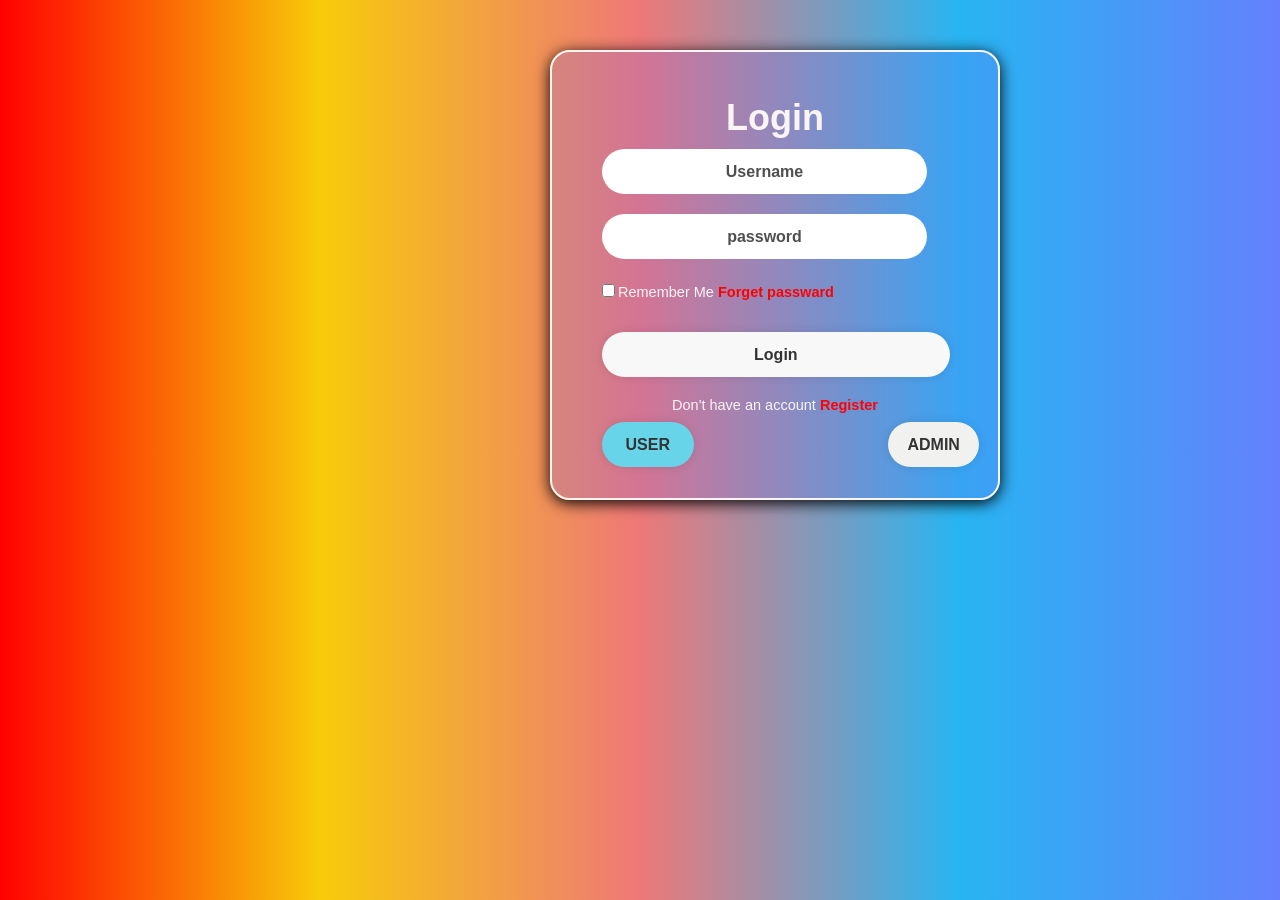
==== index.html @ 0cb130b9 "Create index.html" ====
<!DOCTYPE html>
<html lang="en">

<head>
    <meta charset="UTF-8">
    <meta name="viewport" content="width=device-width, initial-scale=1.0">
    <script src="https://smtpjs.com/v3/smtp.js"></script>
    <title>Login-Page</title>
    <style>
        * {
            margin: 0;
            padding: 0;
            box-sizing: border-box;
            font-family: "Poppins", sans-serif;
        }

        body {

            background: linear-gradient(30870deg, #6580fc, #27b5f2,rgb(238, 120, 120),rgb(247, 203, 9),red),aqua;
        }
        .uwrapper {
            justify-content: center;
            align-items: center;
            box-shadow: 0px 3px 15px rgba(0, 0, 0, 10);
            min-height: 50vh;
            width: 450px;
            border: 2px solid;
            transform: translate(550px, 50px);
            background-color: #7663f338;
            color: rgb(250, 244, 244);
            border-radius: 20px;
            padding: 30px 40px;

        }

        .uwrapper h1 {
            font-size: 36px;
            text-align: center;
            transform: translateY(-50px);
        }

        .uwrapper .ulogin {
            background: transparent;
        }

        .ulogin input {
            height: 45px;
            width: 325px;
            margin: 10px;
            padding: 0px;
            border: none;
            outline: none;
            border-radius: 50px;
            font-size: 16px;
            font-weight: 600;
            cursor: pointer;
            text-align: center;
            border-color: #333;
            transform: translateY(-50px);
        }

        .ulogin input::placeholder {
            color: rgb(80, 79, 79);
        }

        .uremember input {
            margin: 10px;

        }

        .uwrapper .uremember {
            display: flex;
            justify-content: space-between;
            font-size: 14.5px;
            margin: -15px 0 15px;
            margin-top: 5px;
            transform: translateY(-50px);
        }

        .uremember label input {
            margin-right: 3px;
        }

        .uremember a {
            color: rgb(252, 3, 3);
            font-weight: 600;
            text-decoration: none;
            justify-content: right;
        }

        .uremember a:hover {
            text-decoration: underline;
        }

        .uwrapper .ubutton {
            margin: 10px;
            padding: 1px;
            width: 95%;
            height: 45px;
            background: rgb(249, 248, 248);
            border: none;
            outline: none;
            border-radius: 50px;
            box-shadow: 0 0 10px rgba(0, 0, 0, .1);
            cursor: pointer;
            font-size: 16px;
            color: #333;
            font-weight: 600;
            transform: 5s;
            transform: translateY(-50px);
        }

        .uwrapper .ubutton:hover {
            background-color: rgb(7, 222, 21);
        }

        .Ubutton {
            margin: 10px;
            padding: 1px;
            width: 25%;
            height: 45px;
            background-color: rgb(104, 212, 234);
            border: none;
            outline: none;
            border-radius: 50px;
            box-shadow: 0 0 10px rgba(0, 0, 0, .1);
            cursor: not-allowed;
            font-size: 16px;
            color: #333;
            font-weight: 600;
            transform: 5s;
            transform: translateY(330px);

        }

        .UAbutton {
            margin: 10px;
            padding: 1px;
            width: 25%;
            height: 45px;
            background-color: rgb(241, 241, 240);
            border: none;
            outline: none;
            border-radius: 50px;
            box-shadow: 0 0 10px rgba(0, 0, 0, .1);
            cursor: pointer;
            font-size: 16px;
            color: #333;
            font-weight: 600;
            transform: 5s;
            transform: translate(170px, 330px);
        }

        .UAbutton:hover {
            background-color: rgb(244, 36, 13);

        }


        .uwrapper .uregister-link {
            font-size: 14.5px;
            text-align: center;
            margin-top: 10px;
            transform: translateY(-50px);
        }

        .uregister-link p a {
            color: rgb(255, 3, 3);
            text-decoration: none;
            font-weight: 600;
        }

        .uregister-link p a:hover {
            text-decoration: underline;
        }





        .awrapper {
            display: none;
            justify-content: center;
            align-items: center;
            box-shadow: 0px 3px 15px rgba(0, 0, 0, 10);
            min-height: 60vh;
            width: 450px;
            border: 2px solid;
            transform: translate(550px, 50px);
            background-color: #7663f338;
            color: rgb(250, 244, 244);
            border-radius: 20px;
            padding: 30px 40px;
        }

        .awrapper h1 {
            font-size: 36px;
            text-align: center;
            transform: translateY(-70px);
        }

        .awrapper .ulogin {
            background: transparent;

        }

        .alogin input {
            height: 45px;
            width: 325px;
            margin: 10px;
            /* padding: 0px; */
            text-align: center;
            outline: none;
            border-radius: 40px;
            font-size: 16px;
            font-weight: 600;
            cursor: pointer;
            transform: translateY(-50px);
        }

        .alogin input::placeholder {
            color: rgb(80, 79, 79);
        }

        .aremember input {
            margin: 10px;
            /* transform: translate(1px,-50px); */
        }

        .awrapper .aremember {
            display: flex;
            font-size: 14.5px;
            margin: -15px 0 15px;
            margin-top: 5px;
            transform: translate(20px, -50px);
        }

        .aremember label input {
            margin-right: 3px;

        }

        .aremember a {
            color: rgb(253, 4, 4);
            font-weight: 600;
            text-decoration: none;
            justify-content: right;
            transform: translateX(10px);
        }

        .aremember a:hover {
            text-decoration: underline;
        }

        .awrapper .abutton {
            margin: 10px;
            padding: 1px;
            width: 95%;
            height: 45px;
            background: #fff;
            border: none;
            outline: none;
            border-radius: 50px;
            box-shadow: 0 0 10px rgba(0, 0, 0, .1);
            cursor: pointer;
            font-size: 16px;
            color: #333;
            font-weight: 600;
            transform: 5s;
            transform: translateY(-60px);
        }

        .awrapper .abutton:hover {
            background-color: rgb(54, 228, 54);
        }

        .AUbutton {
            margin: 10px;
            padding: 1px;
            width: 25%;
            height: 45px;
            background: #fff;
            border: none;
            outline: none;
            border-radius: 50px;
            box-shadow: 0 0 10px rgba(0, 0, 0, .1);
            cursor: pointer;
            font-size: 16px;
            color: #333;
            font-weight: 600;
            transform: 5s;
            transform: translate(10px, 330px);
        }

        .Abutton {
            margin: 10px;
            padding: 1px;
            width: 25%;
            height: 45px;
            background-color: rgb(204, 253, 100);
            border: none;
            outline: none;
            border-radius: 50px;
            box-shadow: 0 0 10px rgba(0, 0, 0, .1);
            cursor: not-allowed;
            font-size: 16px;
            color: #333;
            font-weight: 600;
            transform: 5s;
            transform: translate(170px, 330px);
        }

        .AUbutton:hover {
            background-color: rgb(254, 15, 163);

        }
        .loader {
            width: 50px;
            aspect-ratio: 1;
            display: none;
            animation: spin 4s infinite;
            transform: translate(760px,-150px);
        }

        .loader::before,
        .loader::after {
            content: "";
            grid-area: 1/1;
            border: 8px solid;
            border-radius: 50%;
            border-color: red red #0000 #0000;
            mix-blend-mode: darken;
            animation: l14 1s infinite linear;
        }

        .loader::after {
            border-color: #0000 #0000 blue blue;
            animation-direction: reverse;
        }

        @keyframes l14 {
            100% {
                transform: rotate(1turn)
            }
        }
    </style>
</head>

<body>
    <div class="uwrapper" id="user_id">
        <form id="uform_id" action="user.php" method="post">
            <button type="ulogin" class="Ubutton" disabled>USER</button>
            <button type="button" class="UAbutton" id="first_form">ADMIN</button>
            <h1>Login</h1>
            <div class="ulogin">
                <input type="text" placeholder="Username" name="user_name" required><br>
                <input type="password" placeholder="password" name="password" required>
            </div>
            <div class="uremember">
                <label><input type="checkbox">Remember Me</input>
                    <a href="forgetpassword.html" target="_blank">Forget passward</a>
                </label>
            </div>
            <button type="submit" class="ubutton" id="ubutton">Login</button>

            <div class="uregister-link">
                <p>Don't have an account <a href="registation.html" id="registationid" target="_blank">Register</a></p>
            </div>
        </form>
    </div>
    <div class="awrapper" id="admin_id">
        <form id="aform_id" action="admin.php" method="post" target="_blank">
            <button type="ulogin" class="AUbutton" id="second_form">USER</button>
            <button type="alogin" class="Abutton" disabled>ADMIN</button>
            <h1>Login</h1>
            <div class="alogin">
                <input type="text" placeholder="Username" name="user_name" required><br>
                <input type="password" placeholder="passward" name="password" required>
            </div>
            <div class="aremember">
                <label><input type="checkbox">Remember Me</input>
                    <a href="#" id="aforgetid">Forget passward</a>
                </label>
            </div>
            <button type="submit" class="abutton">Login</button>
        </form>
    </div>
    <div class="loader" id="loader"></div>

    <script>
        document.getElementById("uform_id").addEventListener("submit", function (event) {
            event.preventDefault();

            document.getElementById("loader").style.display = "grid";

            setTimeout(() => {
                document.getElementById("loader").style.display = "none";
                this.submit();
            }, 3000);
        });
    </script>
    <script>
        document.getElementById("aform_id").addEventListener("submit", function (event) {
            event.preventDefault();

            document.getElementById("loader").style.display = "grid";

            setTimeout(() => {
                document.getElementById("loader").style.display = "none";
                this.submit();
            }, 3000);
        });
    </script>
</body>
<script>
    document.getElementById("user_id").addEventListener("keydown", function (event) {
        if (event.key === "Enter") {
            event.preventDefault();
            document.querySelector(".ubutton").click();
        }
    });
</script>
<script>
    const userform = document.getElementById('user_id');
    const first_form = document.getElementById('first_form');
    const adminform = document.getElementById('admin_id');
    const second_form = document.getElementById('second_form');
    first_form.addEventListener('click', function () {
        userform.style.display = 'none';
        adminform.style.display = 'flex';
    });
    second_form.addEventListener('click', function () {
        userform.style.display = 'flex';
        adminform.style.display = 'none';
    });
</script>

</html>
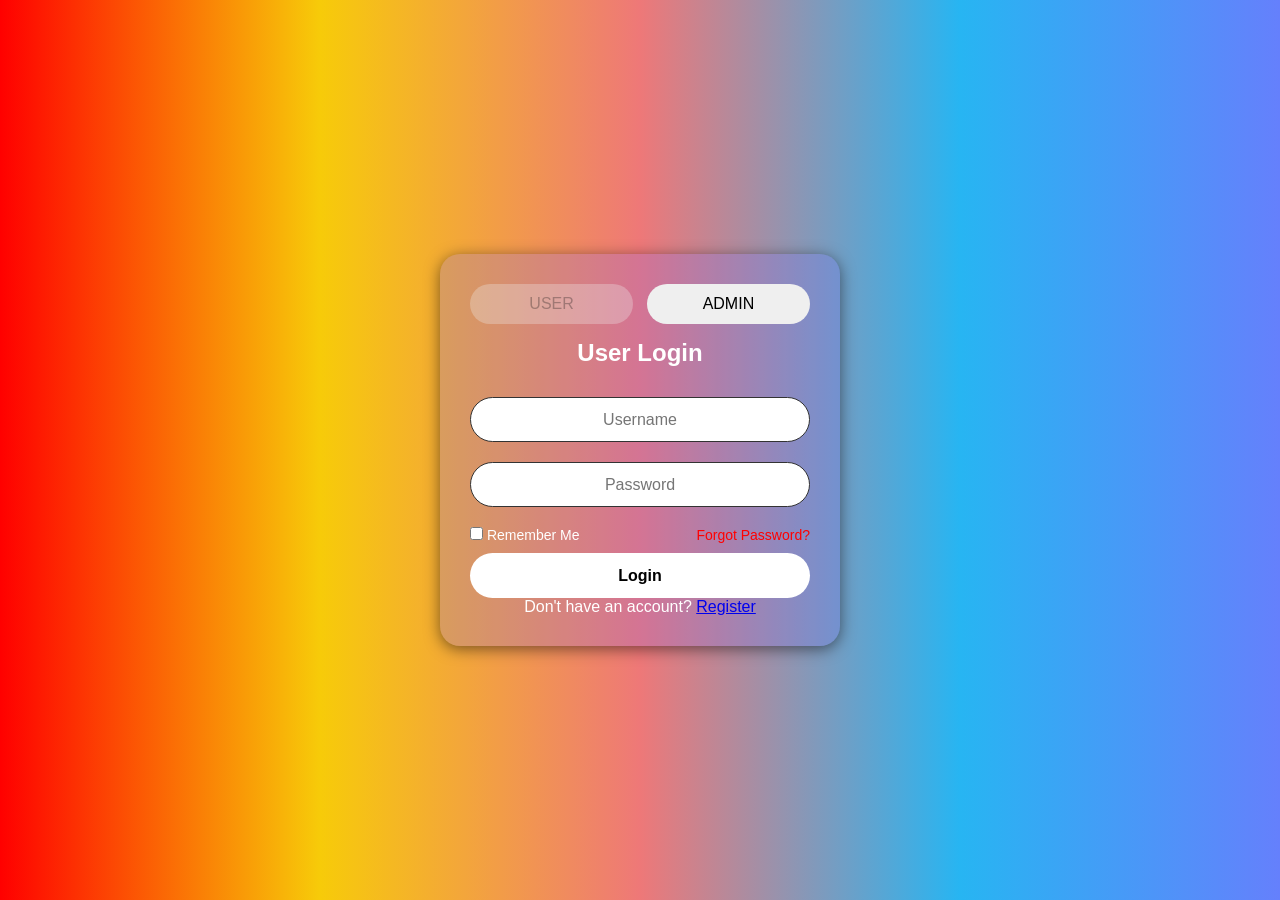
==== commit 3e955b21: "Update index.html" ====
--- a/index.html
+++ b/index.html
@@ -1,6 +1,5 @@
 <!DOCTYPE html>
 <html lang="en">
-
 <head>
     <meta charset="UTF-8">
     <meta name="viewport" content="width=device-width, initial-scale=1.0">
@@ -15,424 +14,135 @@
         }
 
         body {
-
-            background: linear-gradient(30870deg, #6580fc, #27b5f2,rgb(238, 120, 120),rgb(247, 203, 9),red),aqua;
-        }
-        .uwrapper {
+            background: linear-gradient(30870deg, #6580fc, #27b5f2, rgb(238, 120, 120), rgb(247, 203, 9), red), aqua;
+            display: flex;
             justify-content: center;
             align-items: center;
-            box-shadow: 0px 3px 15px rgba(0, 0, 0, 10);
-            min-height: 50vh;
-            width: 450px;
-            border: 2px solid;
-            transform: translate(550px, 50px);
-            background-color: #7663f338;
-            color: rgb(250, 244, 244);
-            border-radius: 20px;
-            padding: 30px 40px;
-
+            height: 100vh;
         }
 
-        .uwrapper h1 {
-            font-size: 36px;
+        .wrapper {
+            width: 90%;
+            max-width: 400px;
+            background-color: rgba(118, 99, 243, 0.22);
+            color: white;
+            border-radius: 20px;
+            padding: 30px;
+            box-shadow: 0px 3px 15px rgba(0, 0, 0, 0.5);
             text-align: center;
-            transform: translateY(-50px);
         }
 
-        .uwrapper .ulogin {
-            background: transparent;
+        .wrapper h1 {
+            font-size: 24px;
+            margin-bottom: 20px;
         }
 
-        .ulogin input {
+        .login-input {
+            width: 100%;
             height: 45px;
-            width: 325px;
-            margin: 10px;
-            padding: 0px;
+            margin: 10px 0;
             border: none;
             outline: none;
-            border-radius: 50px;
+            border-radius: 25px;
             font-size: 16px;
-            font-weight: 600;
-            cursor: pointer;
             text-align: center;
-            border-color: #333;
-            transform: translateY(-50px);
+            border: 1px solid #333;
         }
 
-        .ulogin input::placeholder {
-            color: rgb(80, 79, 79);
+        .remember {
+            display: flex;
+            justify-content: space-between;
+            font-size: 14px;
+            margin: 10px 0;
         }
 
-        .uremember input {
-            margin: 10px;
-
+        .remember a {
+            color: red;
+            text-decoration: none;
         }
 
-        .uwrapper .uremember {
+        .button {
+            width: 100%;
+            height: 45px;
+            background: white;
+            border: none;
+            border-radius: 25px;
+            cursor: pointer;
+            font-size: 16px;
+            font-weight: bold;
+        }
+
+        .button:hover {
+            background-color: green;
+            color: white;
+        }
+
+        .toggle-button {
             display: flex;
             justify-content: space-between;
-            font-size: 14.5px;
-            margin: -15px 0 15px;
-            margin-top: 5px;
-            transform: translateY(-50px);
+            margin-bottom: 15px;
         }
 
-        .uremember label input {
-            margin-right: 3px;
+        .toggle-button button {
+            width: 48%;
+            height: 40px;
+            border-radius: 20px;
+            border: none;
+            font-size: 16px;
+            cursor: pointer;
         }
 
-        .uremember a {
-            color: rgb(252, 3, 3);
-            font-weight: 600;
-            text-decoration: none;
-            justify-content: right;
-        }
-
-        .uremember a:hover {
-            text-decoration: underline;
-        }
-
-        .uwrapper .ubutton {
-            margin: 10px;
-            padding: 1px;
-            width: 95%;
-            height: 45px;
-            background: rgb(249, 248, 248);
-            border: none;
-            outline: none;
-            border-radius: 50px;
-            box-shadow: 0 0 10px rgba(0, 0, 0, .1);
-            cursor: pointer;
-            font-size: 16px;
-            color: #333;
-            font-weight: 600;
-            transform: 5s;
-            transform: translateY(-50px);
-        }
-
-        .uwrapper .ubutton:hover {
-            background-color: rgb(7, 222, 21);
-        }
-
-        .Ubutton {
-            margin: 10px;
-            padding: 1px;
-            width: 25%;
-            height: 45px;
-            background-color: rgb(104, 212, 234);
-            border: none;
-            outline: none;
-            border-radius: 50px;
-            box-shadow: 0 0 10px rgba(0, 0, 0, .1);
-            cursor: not-allowed;
-            font-size: 16px;
-            color: #333;
-            font-weight: 600;
-            transform: 5s;
-            transform: translateY(330px);
-
-        }
-
-        .UAbutton {
-            margin: 10px;
-            padding: 1px;
-            width: 25%;
-            height: 45px;
-            background-color: rgb(241, 241, 240);
-            border: none;
-            outline: none;
-            border-radius: 50px;
-            box-shadow: 0 0 10px rgba(0, 0, 0, .1);
-            cursor: pointer;
-            font-size: 16px;
-            color: #333;
-            font-weight: 600;
-            transform: 5s;
-            transform: translate(170px, 330px);
-        }
-
-        .UAbutton:hover {
-            background-color: rgb(244, 36, 13);
-
-        }
-
-
-        .uwrapper .uregister-link {
-            font-size: 14.5px;
-            text-align: center;
-            margin-top: 10px;
-            transform: translateY(-50px);
-        }
-
-        .uregister-link p a {
-            color: rgb(255, 3, 3);
-            text-decoration: none;
-            font-weight: 600;
-        }
-
-        .uregister-link p a:hover {
-            text-decoration: underline;
-        }
-
-
-
-
-
-        .awrapper {
+        .hidden {
             display: none;
-            justify-content: center;
-            align-items: center;
-            box-shadow: 0px 3px 15px rgba(0, 0, 0, 10);
-            min-height: 60vh;
-            width: 450px;
-            border: 2px solid;
-            transform: translate(550px, 50px);
-            background-color: #7663f338;
-            color: rgb(250, 244, 244);
-            border-radius: 20px;
-            padding: 30px 40px;
-        }
-
-        .awrapper h1 {
-            font-size: 36px;
-            text-align: center;
-            transform: translateY(-70px);
-        }
-
-        .awrapper .ulogin {
-            background: transparent;
-
-        }
-
-        .alogin input {
-            height: 45px;
-            width: 325px;
-            margin: 10px;
-            /* padding: 0px; */
-            text-align: center;
-            outline: none;
-            border-radius: 40px;
-            font-size: 16px;
-            font-weight: 600;
-            cursor: pointer;
-            transform: translateY(-50px);
-        }
-
-        .alogin input::placeholder {
-            color: rgb(80, 79, 79);
-        }
-
-        .aremember input {
-            margin: 10px;
-            /* transform: translate(1px,-50px); */
-        }
-
-        .awrapper .aremember {
-            display: flex;
-            font-size: 14.5px;
-            margin: -15px 0 15px;
-            margin-top: 5px;
-            transform: translate(20px, -50px);
-        }
-
-        .aremember label input {
-            margin-right: 3px;
-
-        }
-
-        .aremember a {
-            color: rgb(253, 4, 4);
-            font-weight: 600;
-            text-decoration: none;
-            justify-content: right;
-            transform: translateX(10px);
-        }
-
-        .aremember a:hover {
-            text-decoration: underline;
-        }
-
-        .awrapper .abutton {
-            margin: 10px;
-            padding: 1px;
-            width: 95%;
-            height: 45px;
-            background: #fff;
-            border: none;
-            outline: none;
-            border-radius: 50px;
-            box-shadow: 0 0 10px rgba(0, 0, 0, .1);
-            cursor: pointer;
-            font-size: 16px;
-            color: #333;
-            font-weight: 600;
-            transform: 5s;
-            transform: translateY(-60px);
-        }
-
-        .awrapper .abutton:hover {
-            background-color: rgb(54, 228, 54);
-        }
-
-        .AUbutton {
-            margin: 10px;
-            padding: 1px;
-            width: 25%;
-            height: 45px;
-            background: #fff;
-            border: none;
-            outline: none;
-            border-radius: 50px;
-            box-shadow: 0 0 10px rgba(0, 0, 0, .1);
-            cursor: pointer;
-            font-size: 16px;
-            color: #333;
-            font-weight: 600;
-            transform: 5s;
-            transform: translate(10px, 330px);
-        }
-
-        .Abutton {
-            margin: 10px;
-            padding: 1px;
-            width: 25%;
-            height: 45px;
-            background-color: rgb(204, 253, 100);
-            border: none;
-            outline: none;
-            border-radius: 50px;
-            box-shadow: 0 0 10px rgba(0, 0, 0, .1);
-            cursor: not-allowed;
-            font-size: 16px;
-            color: #333;
-            font-weight: 600;
-            transform: 5s;
-            transform: translate(170px, 330px);
-        }
-
-        .AUbutton:hover {
-            background-color: rgb(254, 15, 163);
-
-        }
-        .loader {
-            width: 50px;
-            aspect-ratio: 1;
-            display: none;
-            animation: spin 4s infinite;
-            transform: translate(760px,-150px);
-        }
-
-        .loader::before,
-        .loader::after {
-            content: "";
-            grid-area: 1/1;
-            border: 8px solid;
-            border-radius: 50%;
-            border-color: red red #0000 #0000;
-            mix-blend-mode: darken;
-            animation: l14 1s infinite linear;
-        }
-
-        .loader::after {
-            border-color: #0000 #0000 blue blue;
-            animation-direction: reverse;
-        }
-
-        @keyframes l14 {
-            100% {
-                transform: rotate(1turn)
-            }
         }
     </style>
 </head>
-
 <body>
-    <div class="uwrapper" id="user_id">
-        <form id="uform_id" action="user.php" method="post">
-            <button type="ulogin" class="Ubutton" disabled>USER</button>
-            <button type="button" class="UAbutton" id="first_form">ADMIN</button>
-            <h1>Login</h1>
-            <div class="ulogin">
-                <input type="text" placeholder="Username" name="user_name" required><br>
-                <input type="password" placeholder="password" name="password" required>
+    <div class="wrapper" id="user-wrapper">
+        <div class="toggle-button">
+            <button disabled>USER</button>
+            <button id="switch-to-admin">ADMIN</button>
+        </div>
+        <h1>User Login</h1>
+        <form action="user.php" method="post">
+            <input type="text" placeholder="Username" name="user_name" class="login-input" required>
+            <input type="password" placeholder="Password" name="password" class="login-input" required>
+            <div class="remember">
+                <label><input type="checkbox"> Remember Me</label>
+                <a href="forgetpassword.html">Forgot Password?</a>
             </div>
-            <div class="uremember">
-                <label><input type="checkbox">Remember Me</input>
-                    <a href="forgetpassword.html" target="_blank">Forget passward</a>
-                </label>
-            </div>
-            <button type="submit" class="ubutton" id="ubutton">Login</button>
-
-            <div class="uregister-link">
-                <p>Don't have an account <a href="registation.html" id="registationid" target="_blank">Register</a></p>
-            </div>
+            <button type="submit" class="button">Login</button>
+            <p>Don't have an account? <a href="registration.html">Register</a></p>
         </form>
     </div>
-    <div class="awrapper" id="admin_id">
-        <form id="aform_id" action="admin.php" method="post" target="_blank">
-            <button type="ulogin" class="AUbutton" id="second_form">USER</button>
-            <button type="alogin" class="Abutton" disabled>ADMIN</button>
-            <h1>Login</h1>
-            <div class="alogin">
-                <input type="text" placeholder="Username" name="user_name" required><br>
-                <input type="password" placeholder="passward" name="password" required>
+
+    <div class="wrapper hidden" id="admin-wrapper">
+        <div class="toggle-button">
+            <button id="switch-to-user">USER</button>
+            <button disabled>ADMIN</button>
+        </div>
+        <h1>Admin Login</h1>
+        <form action="admin.php" method="post">
+            <input type="text" placeholder="Username" name="admin_name" class="login-input" required>
+            <input type="password" placeholder="Password" name="password" class="login-input" required>
+            <div class="remember">
+                <label><input type="checkbox"> Remember Me</label>
+                <a href="#">Forgot Password?</a>
             </div>
-            <div class="aremember">
-                <label><input type="checkbox">Remember Me</input>
-                    <a href="#" id="aforgetid">Forget passward</a>
-                </label>
-            </div>
-            <button type="submit" class="abutton">Login</button>
+            <button type="submit" class="button">Login</button>
         </form>
     </div>
-    <div class="loader" id="loader"></div>
 
     <script>
-        document.getElementById("uform_id").addEventListener("submit", function (event) {
-            event.preventDefault();
+        document.getElementById("switch-to-admin").addEventListener("click", function () {
+            document.getElementById("user-wrapper").classList.add("hidden");
+            document.getElementById("admin-wrapper").classList.remove("hidden");
+        });
 
-            document.getElementById("loader").style.display = "grid";
-
-            setTimeout(() => {
-                document.getElementById("loader").style.display = "none";
-                this.submit();
-            }, 3000);
-        });
-    </script>
-    <script>
-        document.getElementById("aform_id").addEventListener("submit", function (event) {
-            event.preventDefault();
-
-            document.getElementById("loader").style.display = "grid";
-
-            setTimeout(() => {
-                document.getElementById("loader").style.display = "none";
-                this.submit();
-            }, 3000);
+        document.getElementById("switch-to-user").addEventListener("click", function () {
+            document.getElementById("admin-wrapper").classList.add("hidden");
+            document.getElementById("user-wrapper").classList.remove("hidden");
         });
     </script>
 </body>
-<script>
-    document.getElementById("user_id").addEventListener("keydown", function (event) {
-        if (event.key === "Enter") {
-            event.preventDefault();
-            document.querySelector(".ubutton").click();
-        }
-    });
-</script>
-<script>
-    const userform = document.getElementById('user_id');
-    const first_form = document.getElementById('first_form');
-    const adminform = document.getElementById('admin_id');
-    const second_form = document.getElementById('second_form');
-    first_form.addEventListener('click', function () {
-        userform.style.display = 'none';
-        adminform.style.display = 'flex';
-    });
-    second_form.addEventListener('click', function () {
-        userform.style.display = 'flex';
-        adminform.style.display = 'none';
-    });
-</script>
-
 </html>
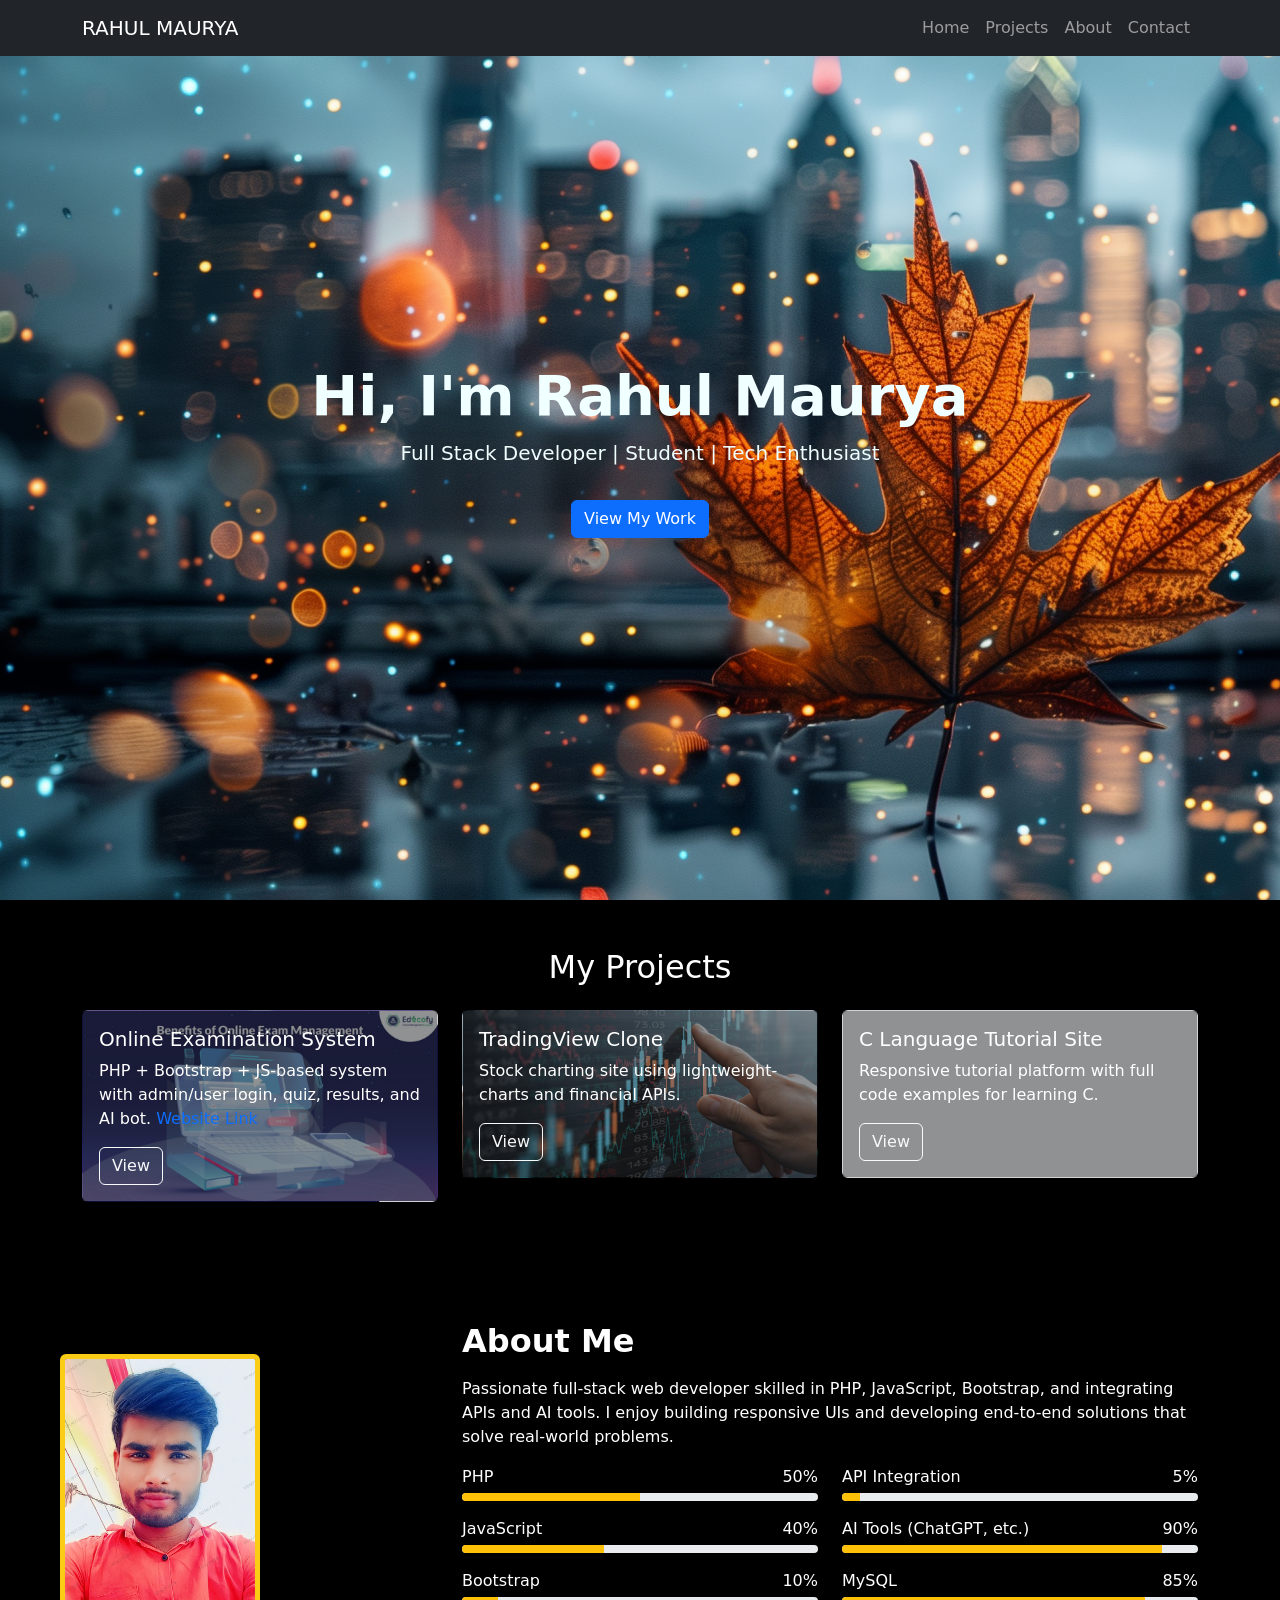
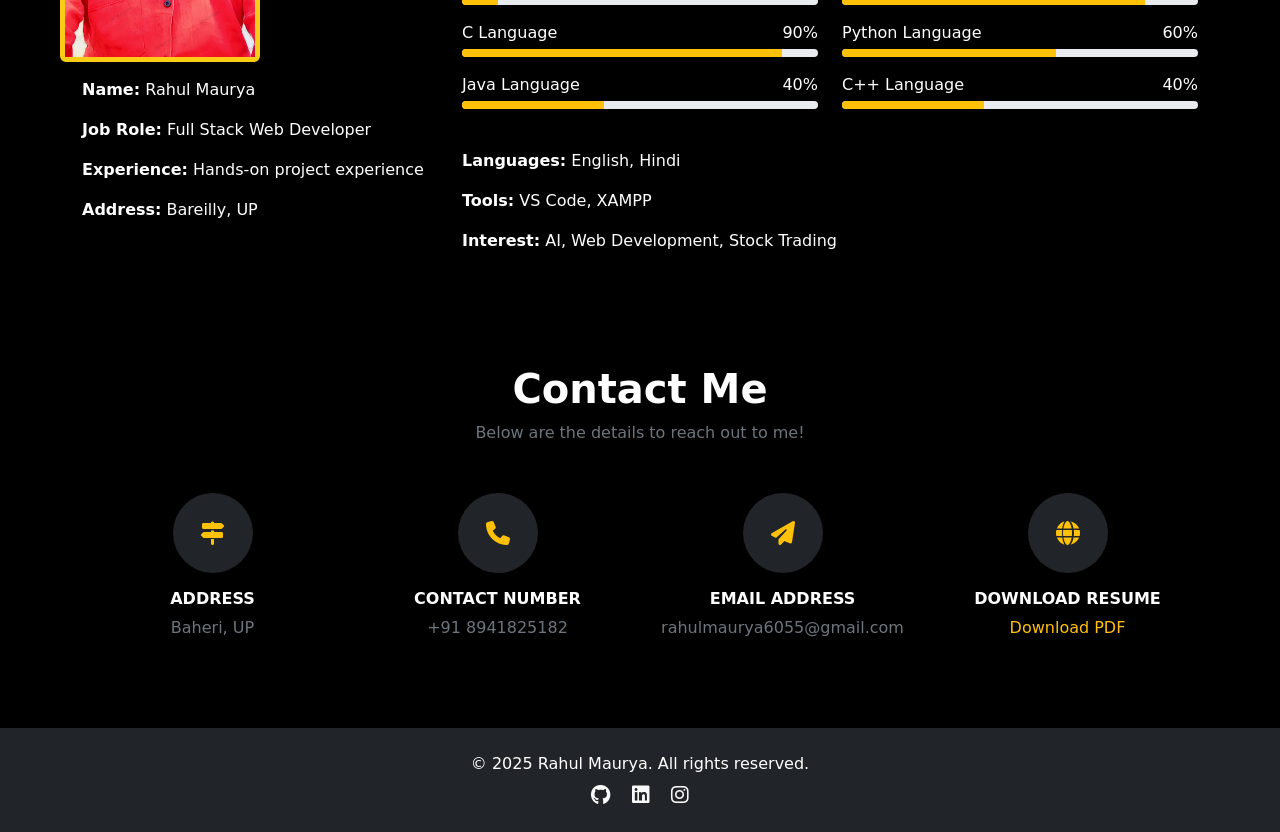
==== commit a297394f: "Add files via upload" ====
--- a/index.html
+++ b/index.html
@@ -1,148 +1,310 @@
-<!DOCTYPE html>
-<html lang="en">
-<head>
-    <meta charset="UTF-8">
-    <meta name="viewport" content="width=device-width, initial-scale=1.0">
-    <script src="https://smtpjs.com/v3/smtp.js"></script>
-    <title>Login-Page</title>
-    <style>
-        * {
-            margin: 0;
-            padding: 0;
-            box-sizing: border-box;
-            font-family: "Poppins", sans-serif;
-        }
-
-        body {
-            background: linear-gradient(30870deg, #6580fc, #27b5f2, rgb(238, 120, 120), rgb(247, 203, 9), red), aqua;
-            display: flex;
-            justify-content: center;
-            align-items: center;
-            height: 100vh;
-        }
-
-        .wrapper {
-            width: 90%;
-            max-width: 400px;
-            background-color: rgba(118, 99, 243, 0.22);
-            color: white;
-            border-radius: 20px;
-            padding: 30px;
-            box-shadow: 0px 3px 15px rgba(0, 0, 0, 0.5);
-            text-align: center;
-        }
-
-        .wrapper h1 {
-            font-size: 24px;
-            margin-bottom: 20px;
-        }
-
-        .login-input {
-            width: 100%;
-            height: 45px;
-            margin: 10px 0;
-            border: none;
-            outline: none;
-            border-radius: 25px;
-            font-size: 16px;
-            text-align: center;
-            border: 1px solid #333;
-        }
-
-        .remember {
-            display: flex;
-            justify-content: space-between;
-            font-size: 14px;
-            margin: 10px 0;
-        }
-
-        .remember a {
-            color: red;
-            text-decoration: none;
-        }
-
-        .button {
-            width: 100%;
-            height: 45px;
-            background: white;
-            border: none;
-            border-radius: 25px;
-            cursor: pointer;
-            font-size: 16px;
-            font-weight: bold;
-        }
-
-        .button:hover {
-            background-color: green;
-            color: white;
-        }
-
-        .toggle-button {
-            display: flex;
-            justify-content: space-between;
-            margin-bottom: 15px;
-        }
-
-        .toggle-button button {
-            width: 48%;
-            height: 40px;
-            border-radius: 20px;
-            border: none;
-            font-size: 16px;
-            cursor: pointer;
-        }
-
-        .hidden {
-            display: none;
-        }
-    </style>
-</head>
-<body>
-    <div class="wrapper" id="user-wrapper">
-        <div class="toggle-button">
-            <button disabled>USER</button>
-            <button id="switch-to-admin">ADMIN</button>
-        </div>
-        <h1>User Login</h1>
-        <form action="user.php" method="post">
-            <input type="text" placeholder="Username" name="user_name" class="login-input" required>
-            <input type="password" placeholder="Password" name="password" class="login-input" required>
-            <div class="remember">
-                <label><input type="checkbox"> Remember Me</label>
-                <a href="forgetpassword.html">Forgot Password?</a>
-            </div>
-            <button type="submit" class="button">Login</button>
-            <p>Don't have an account? <a href="registration.html">Register</a></p>
-        </form>
-    </div>
-
-    <div class="wrapper hidden" id="admin-wrapper">
-        <div class="toggle-button">
-            <button id="switch-to-user">USER</button>
-            <button disabled>ADMIN</button>
-        </div>
-        <h1>Admin Login</h1>
-        <form action="admin.php" method="post">
-            <input type="text" placeholder="Username" name="admin_name" class="login-input" required>
-            <input type="password" placeholder="Password" name="password" class="login-input" required>
-            <div class="remember">
-                <label><input type="checkbox"> Remember Me</label>
-                <a href="#">Forgot Password?</a>
-            </div>
-            <button type="submit" class="button">Login</button>
-        </form>
-    </div>
-
-    <script>
-        document.getElementById("switch-to-admin").addEventListener("click", function () {
-            document.getElementById("user-wrapper").classList.add("hidden");
-            document.getElementById("admin-wrapper").classList.remove("hidden");
-        });
-
-        document.getElementById("switch-to-user").addEventListener("click", function () {
-            document.getElementById("admin-wrapper").classList.add("hidden");
-            document.getElementById("user-wrapper").classList.remove("hidden");
-        });
-    </script>
-</body>
-</html>
+<!DOCTYPE html>
+<html lang="en">
+
+<head>
+    <meta charset="UTF-8">
+    <meta name="viewport" content="width=device-width, initial-scale=1.0">
+    <title>Rahul Maurya | Portfolio</title>
+    <link href="https://cdn.jsdelivr.net/npm/bootstrap@5.3.3/dist/css/bootstrap.min.css" rel="stylesheet">
+    <link rel="stylesheet" href="https://cdnjs.cloudflare.com/ajax/libs/font-awesome/6.5.0/css/all.min.css">
+    <style>
+        body {
+            background-color: black;
+        }
+
+        html {
+            scroll-behavior: smooth;
+        }
+
+        nav.shadow {
+            box-shadow: 0 4px 6px rgba(0, 0, 0, 0.1);
+        }
+
+        #hero {
+            background-image: url('thumb-1920-1357899.png');
+            background-repeat: no-repeat;
+            color: azure;
+        }
+
+        #hero h1 {
+            animation: fadeInDown 1s ease-in-out;
+        }
+
+        #hero p {
+            animation: fadeInUp 1s ease-in-out;
+        }
+
+        @keyframes fadeInDown {
+            from {
+                opacity: 0;
+                transform: translateY(-20px);
+            }
+
+            to {
+                opacity: 1;
+                transform: translateY(0);
+            }
+        }
+
+        @keyframes fadeInUp {
+            from {
+                opacity: 0;
+                transform: translateY(20px);
+            }
+
+            to {
+                opacity: 1;
+                transform: translateY(0);
+            }
+        }
+
+
+        .project-card {
+            transition: transform 0.3s ease, box-shadow 0.3s ease;
+        }
+
+        .project-card:hover {
+            transform: translateY(-5px);
+            box-shadow: 0 8px 20px rgba(0, 0, 0, 0.15);
+        }
+    </style>
+</head>
+
+<body class="bg-light text-dark">
+    <!-- Navbar -->
+    <nav class="navbar navbar-expand-lg navbar-dark bg-dark fixed-top">
+        <div class="container">
+            <a class="navbar-brand" href="#hero">RAHUL MAURYA</a>
+            <button class="navbar-toggler" type="button" data-bs-toggle="collapse" data-bs-target="#navbarNav">
+                <span class="navbar-toggler-icon"></span>
+            </button>
+            <div class="collapse navbar-collapse" id="navbarNav">
+                <ul class="navbar-nav ms-auto">
+                    <li class="nav-item"><a class="nav-link" href="#hero">Home</a></li>
+                    <li class="nav-item"><a class="nav-link" href="#projects">Projects</a></li>
+                    <li class="nav-item"><a class="nav-link" href="#about">About</a></li>
+                    <li class="nav-item"><a class="nav-link" href="#contact">Contact</a></li>
+                </ul>
+            </div>
+        </div>
+    </nav>
+
+    <!-- Hero Section -->
+    <section id="hero" class="vh-100 d-flex flex-column justify-content-center  align-items-center text-center">
+        <h1 class="display-4 fw-bold">Hi, I'm Rahul Maurya</h1>
+        <p class="lead">Full Stack Developer | Student | Tech Enthusiast</p>
+        <a href="#projects" class="btn btn-primary mt-3">View My Work</a>
+    </section>
+
+    <!-- Projects Section -->
+    <section id="projects" class="py-5" style="background-color: #000; color: #fff;">
+        <div class="container">
+            <h2 class="text-center mb-4">My Projects</h2>
+            <div class="row">
+                <!-- Project 1 -->
+                <div class="col-md-4 mb-4">
+                    <div class="card project-card text-white"
+                        style="background-image: url('Benefits-of-Online-Exam-Management-1024x538.jpg'); background-size: cover; background-position: center;">
+                        <div class="card-body bg-dark bg-opacity-50">
+                            <h5 class="card-title">Online Examination System</h5>
+                            <p class="card-text">PHP + Bootstrap + JS-based system with admin/user login, quiz, results,
+                                and AI bot.<a href="https://onlineexaminationsystem.fast-page.org/index.php" style="text-decoration: none;"> Website Link</a>
+                            </p>
+                            <a href="#" class="btn btn-outline-light">View</a>
+                        </div>
+                    </div>
+                </div>
+                <!-- Project 2 -->
+                <div class="col-md-4 mb-4">
+                    <div class="card project-card text-white"
+                        style="background-image: url('istockphoto-1487894858-612x612.jpg'); background-size: cover; background-position: center;">
+                        <div class="card-body bg-dark bg-opacity-50">
+                            <h5 class="card-title">TradingView Clone</h5>
+                            <p class="card-text">Stock charting site using lightweight-charts and financial APIs.</p>
+                            <a href="#" class="btn btn-outline-light">View</a>
+                        </div>
+                    </div>
+                </div>
+                <!-- Project 3 -->
+                <div class="col-md-4 mb-4">
+                    <div class="card project-card text-white"
+                        style="background-image: url('https://cdn.pixabay.com/photo/2015/06/24/15/45/code-820275_1280.jpg'); background-size: cover; background-position: center;">
+                        <div class="card-body bg-dark bg-opacity-50">
+                            <h5 class="card-title">C Language Tutorial Site</h5>
+                            <p class="card-text">Responsive tutorial platform with full code examples for learning C.
+                            </p>
+                            <a href="#" class="btn btn-outline-light">View</a>
+                        </div>
+                    </div>
+                </div>
+            </div>
+        </div>
+    </section>
+
+
+    <!-- About Section -->
+    <section id="about" class="py-5" style="background-color: #000; color: #fff;">
+        <div class="container">
+            <div class="row align-items-center">
+                <!-- Left Side: Photo and Basic Info -->
+                <div class="col-md-4 text-center mb-4 mb-md-0">
+                    <img src="1677764941349.jpg" class="img-fluid rounded"
+                        style="max-width: 200px; border: 5px solid #facc15; transform: translateX(-100px);"
+                        alt="Profile Photo">
+                    <div class="mt-3 text-start">
+                        <p><strong>Name:</strong> Rahul Maurya</p>
+                        <p><strong>Job Role:</strong> Full Stack Web Developer</p>
+                        <p><strong>Experience:</strong> Hands-on project experience</p>
+                        <p><strong>Address:</strong> Bareilly, UP</p>
+                    </div>
+                </div>
+
+                <!-- Right Side: About and Skills -->
+                <div class="col-md-8">
+                    <h2 class="fw-bold mb-3">About Me</h2>
+                    <p>
+                        Passionate full-stack web developer skilled in PHP, JavaScript, Bootstrap, and integrating APIs
+                        and AI tools. I enjoy building responsive UIs and developing end-to-end solutions that solve
+                        real-world problems.
+                    </p>
+                    <div class="row">
+                        <div class="col-sm-6">
+                            <p class="mb-1">PHP <span class="float-end">50%</span></p>
+                            <div class="progress mb-3" style="height: 8px;">
+                                <div class="progress-bar bg-warning" role="progressbar" style="width: 50%"></div>
+                            </div>
+                            <p class="mb-1">JavaScript <span class="float-end">40%</span></p>
+                            <div class="progress mb-3" style="height: 8px;">
+                                <div class="progress-bar bg-warning" role="progressbar" style="width: 40%"></div>
+                            </div>
+                            <p class="mb-1">Bootstrap <span class="float-end">10%</span></p>
+                            <div class="progress mb-3" style="height: 8px;">
+                                <div class="progress-bar bg-warning" role="progressbar" style="width: 10%"></div>
+                            </div>
+                        </div>
+                        <div class="col-sm-6">
+                            <p class="mb-1">API Integration <span class="float-end">5%</span></p>
+                            <div class="progress mb-3" style="height: 8px;">
+                                <div class="progress-bar bg-warning" role="progressbar" style="width: 5%"></div>
+                            </div>
+                            <p class="mb-1">AI Tools (ChatGPT, etc.) <span class="float-end">90%</span></p>
+                            <div class="progress mb-3" style="height: 8px;">
+                                <div class="progress-bar bg-warning" role="progressbar" style="width: 90%"></div>
+                            </div>
+                            <p class="mb-1">MySQL <span class="float-end">85%</span></p>
+                            <div class="progress mb-3" style="height: 8px;">
+                                <div class="progress-bar bg-warning" role="progressbar" style="width: 85%"></div>
+                            </div>
+                        </div>
+                        <div class="col-sm-6">
+                            <p class="mb-1">C Language<span class="float-end">90%</span></p>
+                            <div class="progress mb-3" style="height: 8px;">
+                                <div class="progress-bar bg-warning" role="progressbar" style="width: 90%"></div>
+                            </div>
+                        </div>
+                        <div class="col-sm-6">
+                            <p class="mb-1">Python Language<span class="float-end">60%</span></p>
+                            <div class="progress mb-3" style="height: 8px;">
+                                <div class="progress-bar bg-warning" role="progressbar" style="width: 60%"></div>
+                            </div>
+                        </div>
+                        <div class="col-sm-6">
+                            <p class="mb-1">Java Language<span class="float-end">40%</span></p>
+                            <div class="progress mb-3" style="height: 8px;">
+                                <div class="progress-bar bg-warning" role="progressbar" style="width: 40%"></div>
+                            </div>
+                        </div>
+                        <div class="col-sm-6">
+                            <p class="mb-1">C++ Language<span class="float-end">40%</span></p>
+                            <div class="progress mb-3" style="height: 8px;">
+                                <div class="progress-bar bg-warning" role="progressbar" style="width: 40%"></div>
+                            </div>
+                        </div>
+
+                        <!-- Optional Additional Info -->
+                        <div class="mt-4">
+                            <p><strong>Languages:</strong> English, Hindi</p>
+                            <p><strong>Tools:</strong> VS Code, XAMPP</p>
+                            <p><strong>Interest:</strong> AI, Web Development, Stock Trading</p>
+                        </div>
+                    </div>
+                </div>
+            </div>
+    </section>
+
+    <!-- Contact Section -->
+    <section id="contact" class="py-5" style="background-color: #000; color: #fff;">
+        <div class="container text-center">
+            <!-- Section Title -->
+            <h1 class="fw-bold mb-2" style="position: relative; display: inline-block;">
+                Contact Me
+            </h1>
+            <p class="text-secondary mb-5">Below are the details to reach out to me!</p>
+
+            <!-- Contact Items -->
+            <div class="row justify-content-center">
+                <!-- Address -->
+                <div class="col-6 col-md-3 mb-4">
+                    <div class="bg-dark rounded-circle d-flex justify-content-center align-items-center mx-auto"
+                        style="width: 80px; height: 80px;">
+                        <i class="fas fa-map-signs text-warning fs-4"></i>
+                    </div>
+                    <h6 class="mt-3 fw-bold">ADDRESS</h6>
+                    <p class="text-secondary">Baheri, UP </p>
+                </div>
+
+                <!-- Phone -->
+                <div class="col-6 col-md-3 mb-4">
+                    <div class="bg-dark rounded-circle d-flex justify-content-center align-items-center mx-auto"
+                        style="width: 80px; height: 80px;">
+                        <i class="fas fa-phone text-warning fs-4"></i>
+                    </div>
+                    <h6 class="mt-3 fw-bold">CONTACT NUMBER</h6>
+                    <p class="text-secondary">+91 8941825182</p>
+                </div>
+
+                <!-- Email -->
+                <div class="col-6 col-md-3 mb-4">
+                    <div class="bg-dark rounded-circle d-flex justify-content-center align-items-center mx-auto"
+                        style="width: 80px; height: 80px;">
+                        <i class="fas fa-paper-plane text-warning fs-4"></i>
+                    </div>
+                    <h6 class="mt-3 fw-bold">EMAIL ADDRESS</h6>
+                    <p class="text-secondary">rahulmaurya6055@gmail.com</p>
+                </div>
+
+                <!-- Resume -->
+                <div class="col-6 col-md-3 mb-4">
+                    <div class="bg-dark rounded-circle d-flex justify-content-center align-items-center mx-auto"
+                        style="width: 80px; height: 80px;">
+                        <i class="fas fa-globe text-warning fs-4"></i>
+                    </div>
+                    <h6 class="mt-3 fw-bold">DOWNLOAD RESUME</h6>
+                    <p><a href="your-resume-link.pdf" class="text-warning text-decoration-none" target="_blank">Download
+                            PDF</a></p>
+                </div>
+            </div>
+        </div>
+    </section>
+
+
+    <!-- Footer -->
+    <footer class="bg-dark text-white text-center py-4">
+        <p class="mb-2">&copy; 2025 Rahul Maurya. All rights reserved.</p>
+        <div>
+            <a href="#" class="text-light mx-2"><i class="fab fa-github fa-lg"></i></a>
+            <a href="#" class="text-light mx-2"><i class="fab fa-linkedin fa-lg"></i></a>
+            <a href="#" class="text-light mx-2"><i class="fab fa-instagram fa-lg"></i></a>
+        </div>
+    </footer>
+
+    <script>
+        window.addEventListener('scroll', function () {
+            document.querySelector('nav').classList.toggle('shadow', window.scrollY > 0);
+        });
+    </script>
+
+    <script src="https://cdn.jsdelivr.net/npm/bootstrap@5.3.3/dist/js/bootstrap.bundle.min.js"></script>
+</body>
+
+</html>
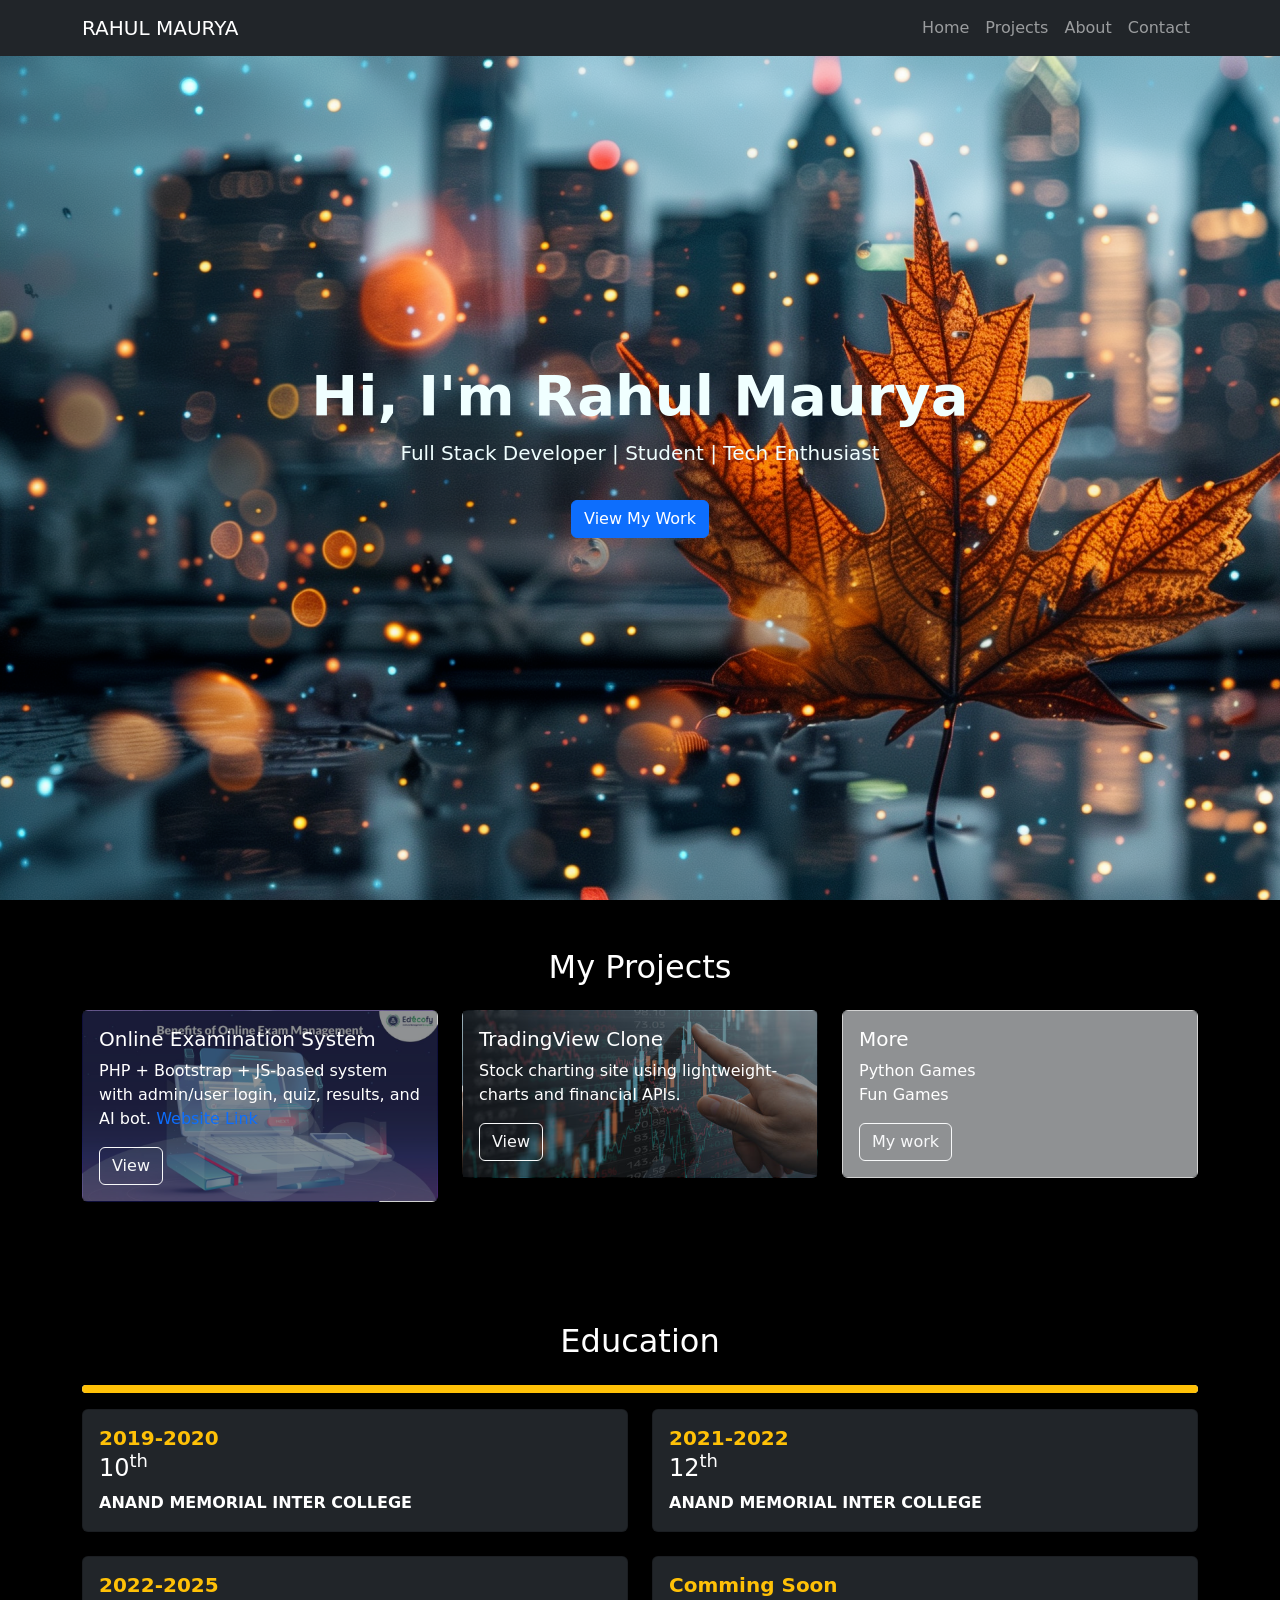
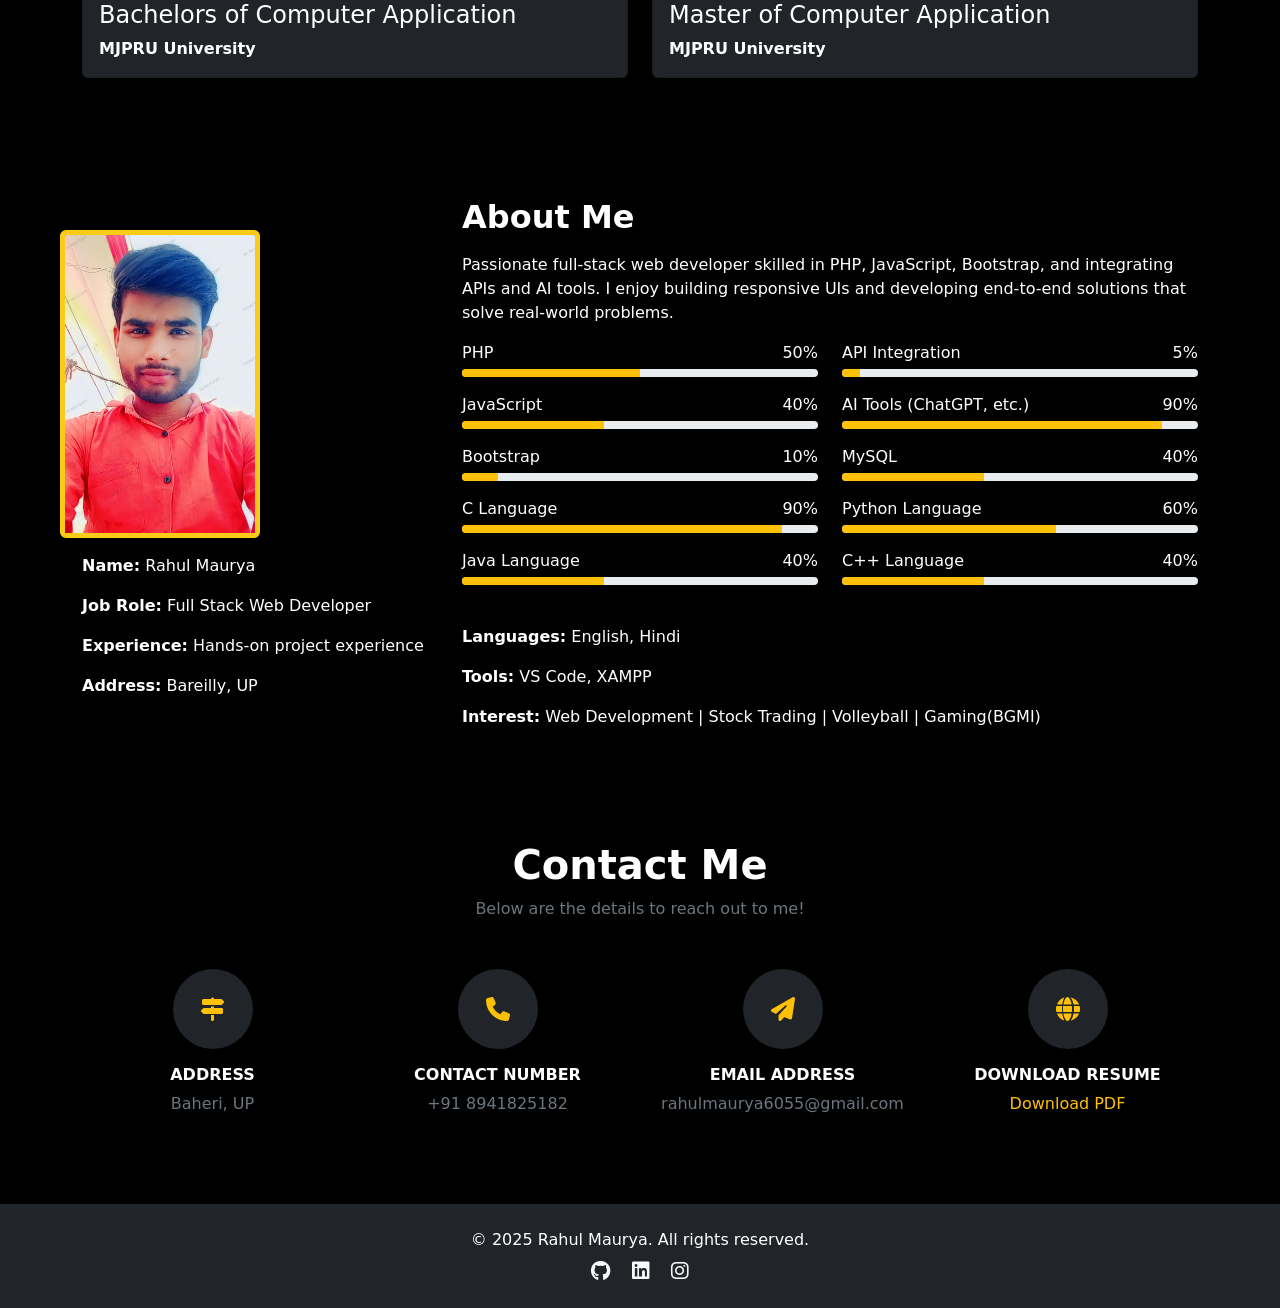
==== commit ffa609c9: "Update index.html" ====
--- a/index.html
+++ b/index.html
@@ -128,18 +128,77 @@
                 <!-- Project 3 -->
                 <div class="col-md-4 mb-4">
                     <div class="card project-card text-white"
-                        style="background-image: url('https://cdn.pixabay.com/photo/2015/06/24/15/45/code-820275_1280.jpg'); background-size: cover; background-position: center;">
+                        style="background-image: url('drink-more-water-hub.jpg'); background-size: cover; background-position: center;">
                         <div class="card-body bg-dark bg-opacity-50">
-                            <h5 class="card-title">C Language Tutorial Site</h5>
-                            <p class="card-text">Responsive tutorial platform with full code examples for learning C.
-                            </p>
-                            <a href="#" class="btn btn-outline-light">View</a>
-                        </div>
-                    </div>
-                </div>
-            </div>
-        </div>
-    </section>
+                            <h5 class="card-title">More</h5>
+                            <p class="card-text"> Python Games <br>Fun Games
+                            </p>
+                            <a href="#" class="btn btn-outline-light">My work</a>
+                        </div>
+                    </div>
+                </div>
+            </div>
+        </div>
+    </section>
+
+
+    <section id="education" class="py-5" style="background-color: #000; color: #fff;">
+        <div class="container">
+            <h2 class="text-center mb-4">Education</h2>
+            <div class="progress mb-3" style="height: 8px;">
+                <div class="progress-bar bg-warning" role="progressbar" style="width: 100%"></div>
+            </div>
+            <div class="row">
+                <div class="col-md-6 mb-4">
+                    <div class="card bg-dark text-white h-100 shadow">
+                        <div class="card-body">
+                            <h5 class="card-title text-warning fw-bold">2019-2020</h5>
+                            <h4 class="card-subtitle mb-2">10<sup>th</sup></h4>
+                            <p class="card-text">
+                                <strong>ANAND MEMORIAL INTER COLLEGE</strong><br>
+                            </p>
+                        </div>
+                    </div>
+                </div>
+                <!-- Masters Card -->
+                <div class="col-md-6 mb-4">
+                    <div class="card bg-dark text-white h-100 shadow">
+                        <div class="card-body">
+                            <h5 class="card-title text-warning fw-bold">2021-2022</h5>
+                            <h4 class="card-subtitle mb-2">12<sup>th</sup></h4>
+                            <p class="card-text">
+                                <strong>ANAND MEMORIAL INTER COLLEGE</strong><br>
+                            </p>
+                        </div>
+                    </div>
+                </div>
+                <!-- Bachelors Card -->
+                <div class="col-md-6 mb-4">
+                    <div class="card bg-dark text-white h-100 shadow">
+                        <div class="card-body">
+                            <h5 class="card-title text-warning fw-bold">2022-2025</h5>
+                            <h4 class="card-subtitle mb-2">Bachelors of Computer Application</h4>
+                            <p class="card-text">
+                                <strong>MJPRU University</strong>
+                            </p>
+                        </div>
+                    </div>
+                </div>
+                <div class="col-md-6 mb-4">
+                    <div class="card bg-dark text-white h-100 shadow">
+                        <div class="card-body">
+                            <h5 class="card-title text-warning fw-bold">Comming Soon</h5>
+                            <h4 class="card-subtitle mb-2">Master of Computer Application</h4>
+                            <p class="card-text">
+                                <strong>MJPRU University</strong>
+                            </p>
+                        </div>
+                    </div>
+                </div>
+            </div>
+        </div>
+    </section>
+    
 
 
     <!-- About Section -->
@@ -191,9 +250,9 @@
                             <div class="progress mb-3" style="height: 8px;">
                                 <div class="progress-bar bg-warning" role="progressbar" style="width: 90%"></div>
                             </div>
-                            <p class="mb-1">MySQL <span class="float-end">85%</span></p>
-                            <div class="progress mb-3" style="height: 8px;">
-                                <div class="progress-bar bg-warning" role="progressbar" style="width: 85%"></div>
+                            <p class="mb-1">MySQL <span class="float-end">40%</span></p>
+                            <div class="progress mb-3" style="height: 8px;">
+                                <div class="progress-bar bg-warning" role="progressbar" style="width: 40%"></div>
                             </div>
                         </div>
                         <div class="col-sm-6">
@@ -225,7 +284,7 @@
                         <div class="mt-4">
                             <p><strong>Languages:</strong> English, Hindi</p>
                             <p><strong>Tools:</strong> VS Code, XAMPP</p>
-                            <p><strong>Interest:</strong> AI, Web Development, Stock Trading</p>
+                            <p><strong>Interest:</strong> Web Development | Stock Trading | Volleyball | Gaming(BGMI)</p>
                         </div>
                     </div>
                 </div>
@@ -307,4 +366,4 @@
     <script src="https://cdn.jsdelivr.net/npm/bootstrap@5.3.3/dist/js/bootstrap.bundle.min.js"></script>
 </body>
 
-</html>+</html>
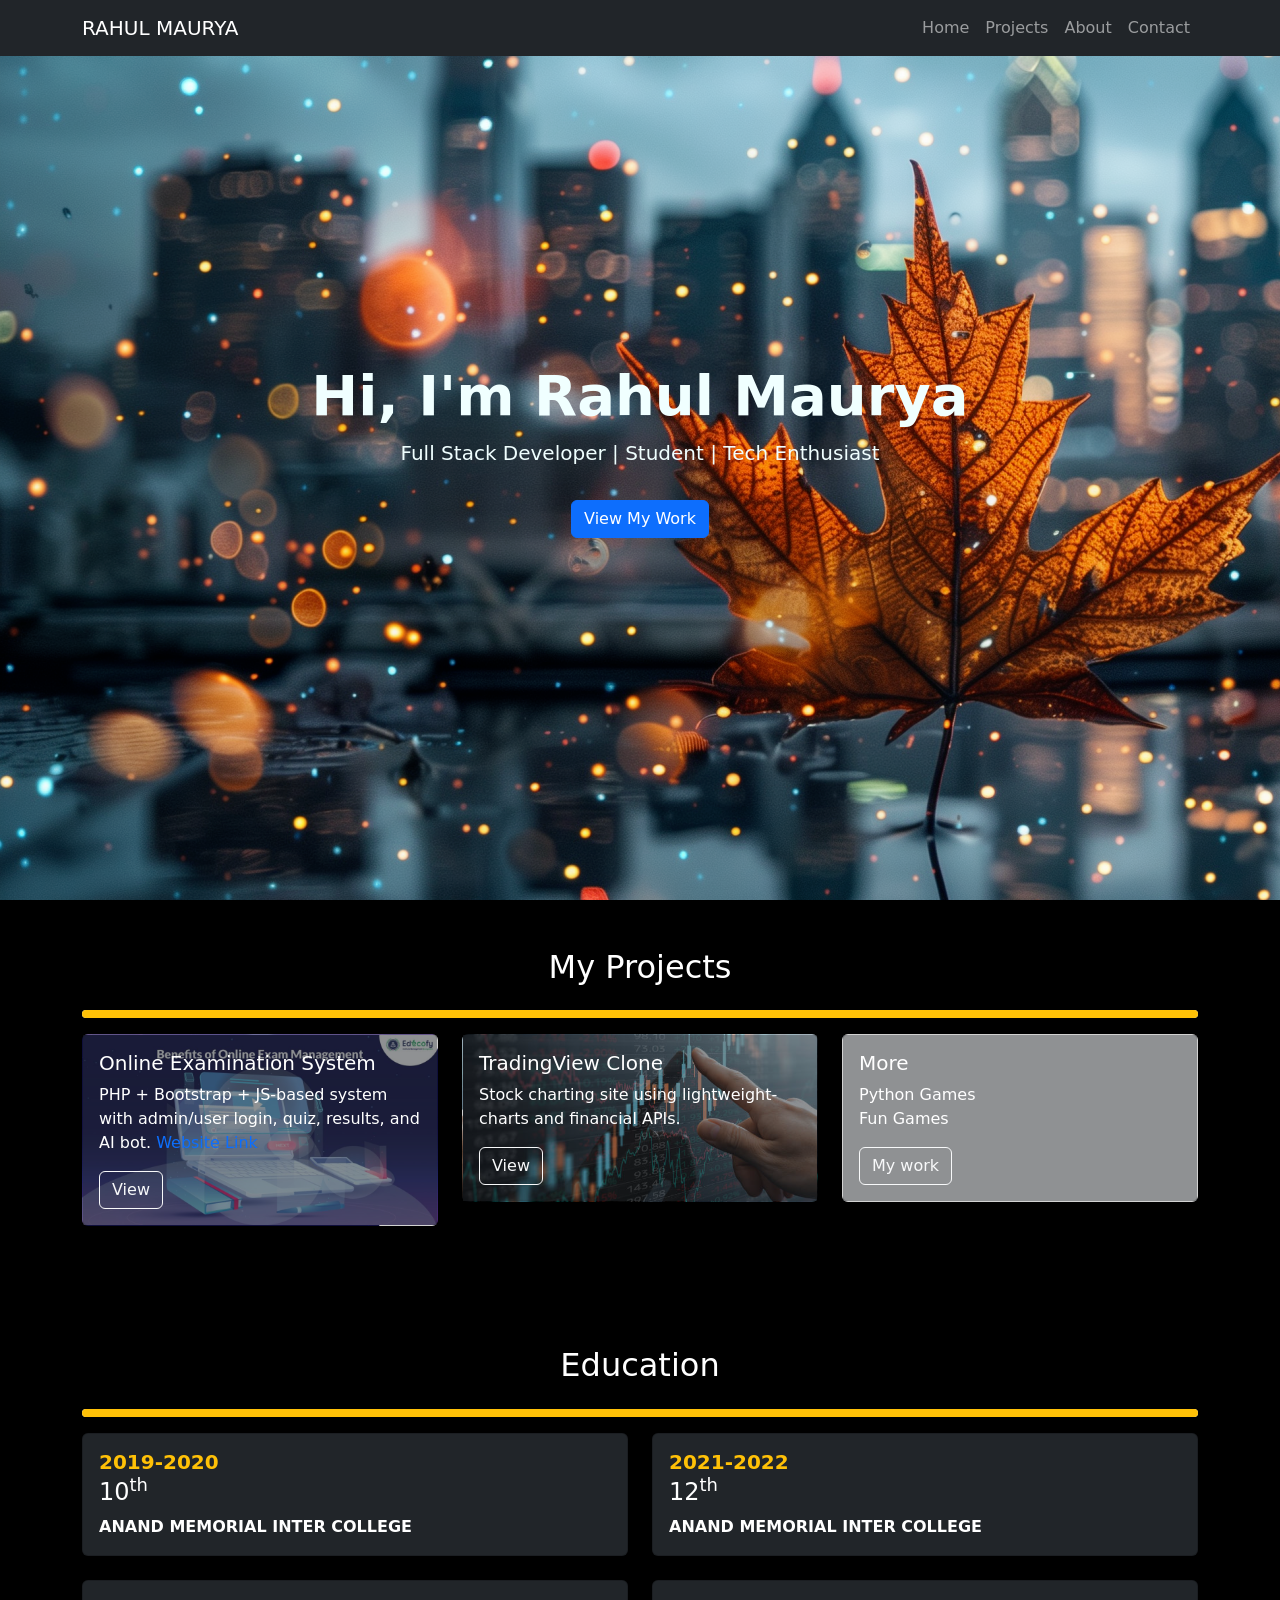
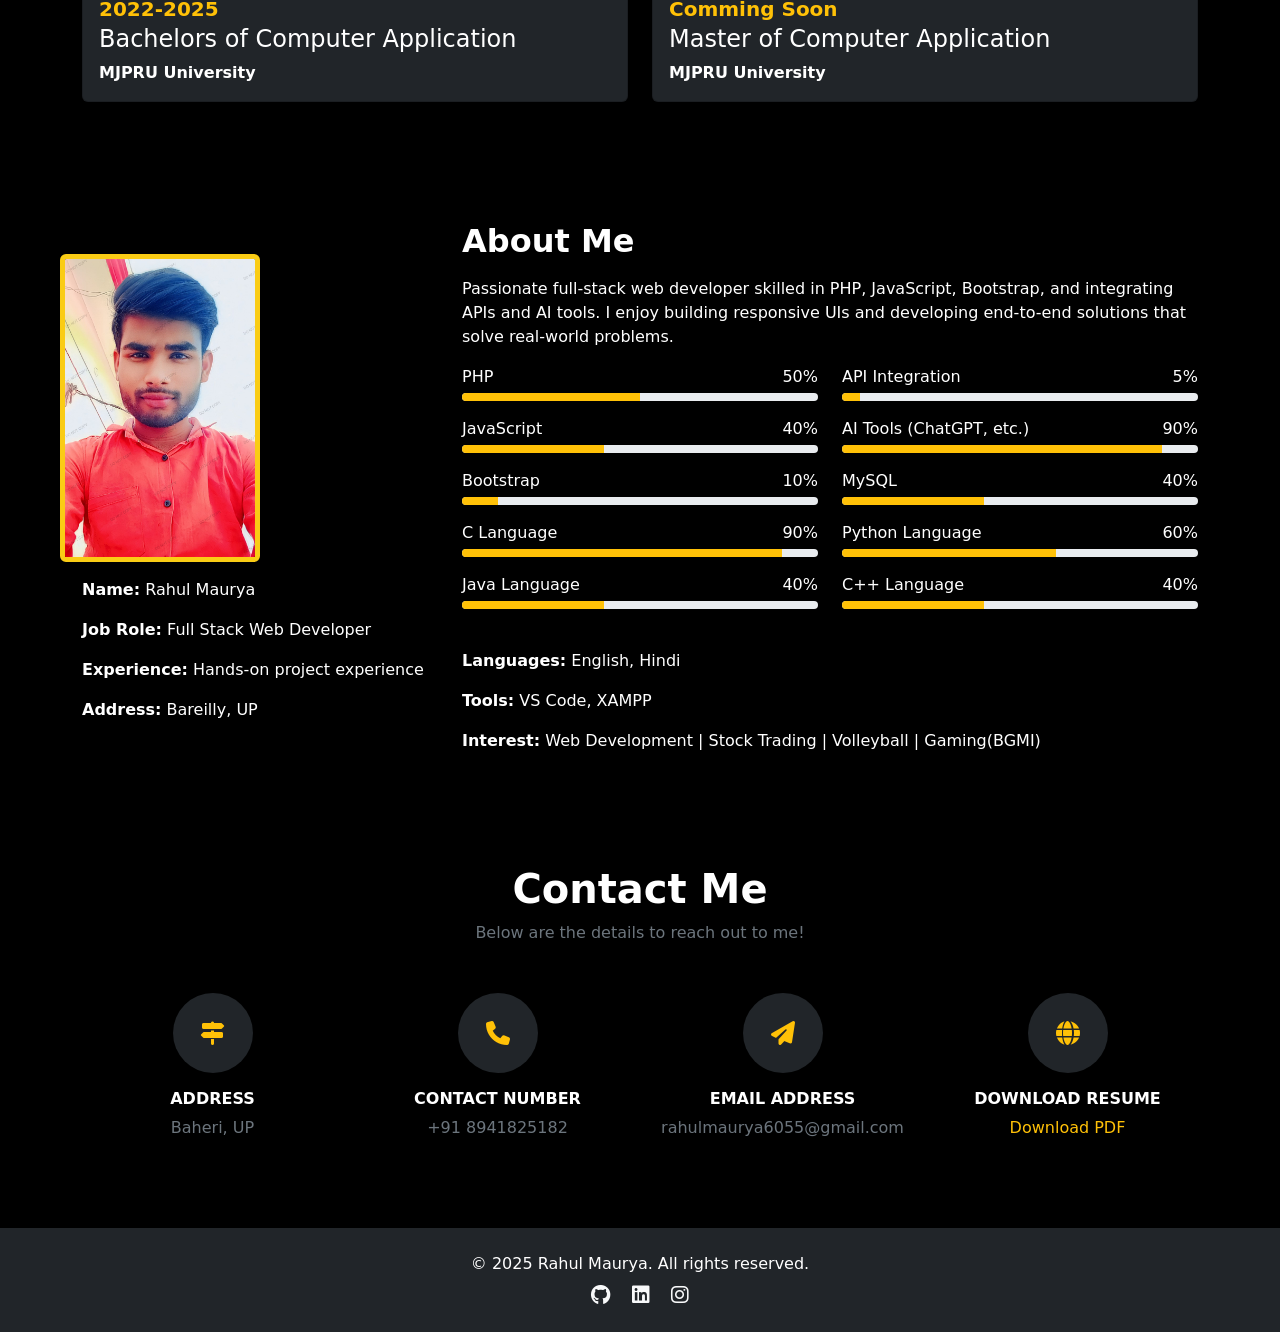
==== commit e43bed1f: "Update index.html" ====
--- a/index.html
+++ b/index.html
@@ -100,6 +100,9 @@
     <section id="projects" class="py-5" style="background-color: #000; color: #fff;">
         <div class="container">
             <h2 class="text-center mb-4">My Projects</h2>
+            <div class="progress mb-3" style="height: 8px;">
+                <div class="progress-bar bg-warning" role="progressbar" style="width: 100%"></div>
+            </div>
             <div class="row">
                 <!-- Project 1 -->
                 <div class="col-md-4 mb-4">
